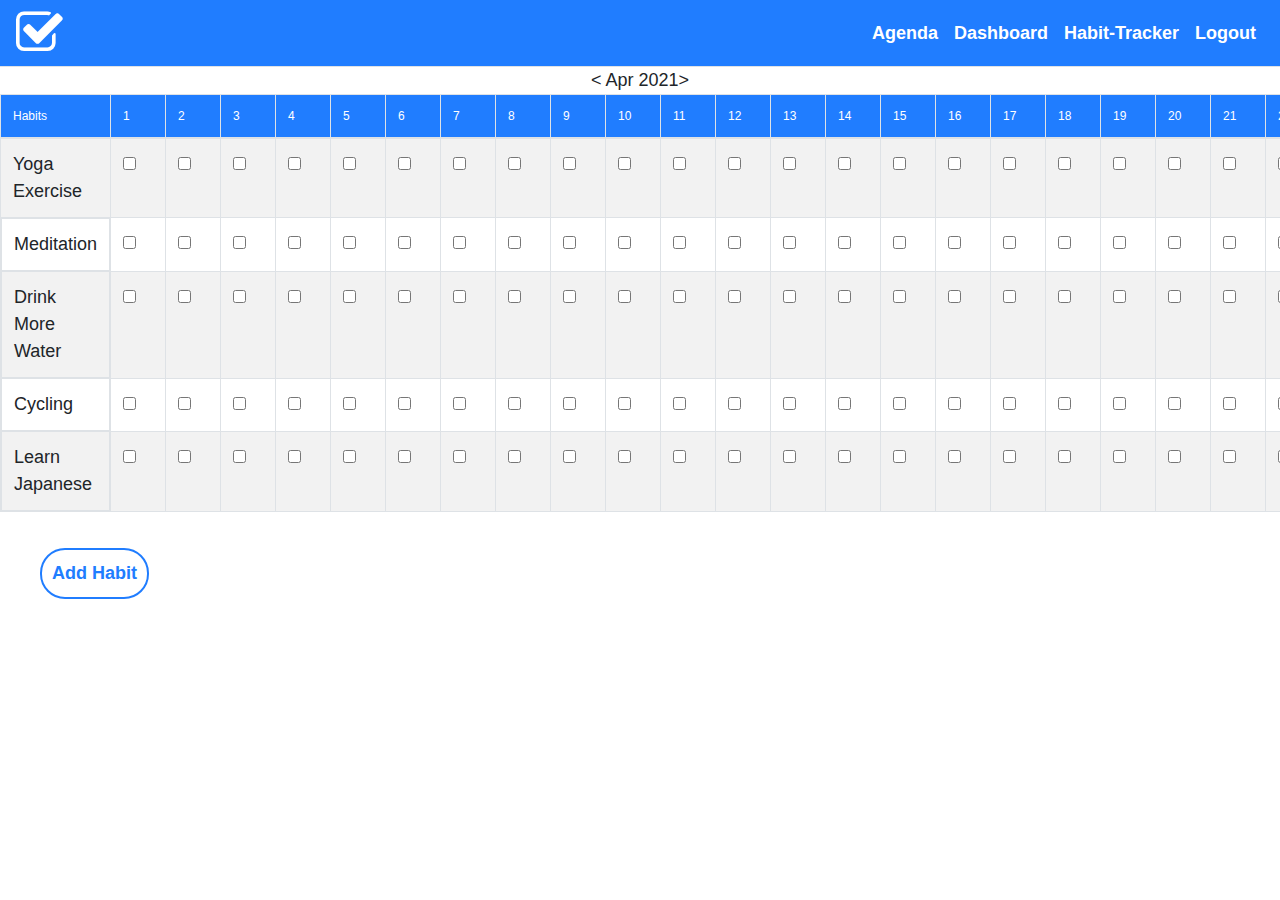
==== habit-tracker.html @ e20bf022 "project-updated" ====
<!DOCTYPE html>
<html lang="en">

<head>
  <meta charset="utf-8" />
  <meta name="viewport" content="width=device-width, initial-scale=1" />
  <title>Habit Tracker</title>
  <!-- Bootstrap core CSS--> 
  
  <link href="https://stackpath.bootstrapcdn.com/bootstrap/4.3.1/css/bootstrap.min.css" rel="stylesheet">
  <script src="https://ajax.googleapis.com/ajax/libs/jquery/3.5.1/jquery.min.js"></script>
  <script src="https://maxcdn.bootstrapcdn.com/bootstrap/3.4.1/js/bootstrap.min.js"></script>
  <link href="bootstrap/css/bootstrap.min.css" rel="stylesheet">
  
  <!-- Bootstrap core JavaScript -->
  <script src="jquery/jquery.min.js"></script>
  <scrip src="bootstrap/js/bootstrap.bundle.js"></scrip>
  <!--Button icons-->
  <link rel="stylesheet" href="https://cdnjs.cloudflare.com/ajax/libs/font-awesome/4.7.0/css/font-awesome.min.css">
  <link href="vendor/bootstrap/css/bootstrap.min.css" rel=" stylesheet">
  <link href="bootstrap/css/bootstrap.min.css" rel="stylesheet">
  <script src="bootstrap/js/bootstrap.min.js"></script>
  <script src="jquery/jquery.min.js"></script>
  <link href="custom.css" rel="stylesheet">
  <link href="graph.css" rel="stylesheet">

</head>

<body class="habit-tracker">

  <!-- Nav -->
  <div id="page-content-wrapper blue-background">
    <nav class="navbar navbar-expand-lg navbar-light bg-light border-bottom"><i class="fa fa-check-square-o"
        aria-hidden="true" style="font-size: 50px;color:#fff"></i>
      <button class="navbar-toggler" type="button" data-toggle="collapse" data-target="#navbarSupportedContent"
        aria-controls="navbarSupportedContent" aria-expanded="false" aria-label="Toggle navigation">
        <span class="navbar-toggler-icon"></span>
      </button>
      <div class="collapse navbar-collapse" id="navbarSupportedContent">
        <ul class="navbar-nav ml-auto mt-2 mt-lg-0">
          <li class="nav-item">
            <a class="nav-link" href="agenda.html" style="color: #fff !important;">Agenda</a>
          </li>
          <li class="nav-item">
            <a class="nav-link" href="dashboard.html" style="color: #fff !important;">Dashboard</a>
          </li>
          <li class="nav-item">
            <a class="nav-link" href="habit-tracker.html" style="color: #fff !important;">Habit-Tracker</a>
          </li>
          <li class="nav-item">
            <a class="nav-link" href="index.html" style="color: #fff !important;">Logout</a>
          </li>
        </ul>
      </div>
    </nav>
  </div>
  <!--Page content-->
  <div class="container-fluid" style="padding: 0px;">
    <div class="container-wrap">
      <div class="row">
        <div class="col-sm-12 text-align-center">
          < Apr 2021>
        </div>
      </div>
      <div class="row">
        <div class="col-sm-12">
          <table class="table bs-table table-striped table-bordered">
            <thead>
              <tr>
                <th>Habits</th>
                <th class="days">1</th>
                <th class="days">2</th>
                <th class="days">3</th>
                <th class="days">4</th>
                <th class="days">5</th>
                <th class="days">6</th>
                <th class="days">7</th>
                <th class="days">8</th>
                <th class="days">9</th>
                <th class="days">10</th>
                <th class="days">11</th>
                <th class="days">12</th>
                <th class="days">13</th>
                <th class="days">14</th>
                <th class="days">15</th>
                <th class="days">16</th>
                <th class="days">17</th>
                <th class="days">18</th>
                <th class="days">19</th>
                <th class="days">20</th>
                <th class="days">21</th>
                <th class="days">22</th>
                <th class="days">23</th>
                <th class="days">24</th>
                <th class="days">25</th>
                <th class="days">26</th>
                <th class="days">27</th>
                <th class="days">28</th>
                <th class="days">29</th>
                <th class="days">30</th>
                <th class="days">31</th>
                <th rowspan="2" class="ant-table-cell highlight-th goal">Goal</th>
                <th rowspan="2" class="ant-table-cell highlight-th goal">Acheived</th>
              </tr>
            </thead>
            <tbody>

              <td class="text-left cursor" id="habit-title">Yoga Exercise</td>
              <td>
                <div class="form-check form-check-inline">
                  <input class="form-check-input" type="checkbox" id="inlineCheckbox1" name="achivements-row1"value="option1">
              </td>
              <td>
                <div class="form-check form-check-inline">
                  <input class="form-check-input" type="checkbox" id="inlineCheckbox1" name="achivements-row1"value="option1">
               </td>
              <td>
                <div class="form-check form-check-inline">
                  <input class="form-check-input" type="checkbox" id="inlineCheckbox1" name="achivements-row1" value="option1">
              </td>
              <td>
                <div class="form-check form-check-inline">
                  <input class="form-check-input" type="checkbox" id="inlineCheckbox1" name="achivements-row1" value="option1">
               </td>
              <td>
                <div class="form-check form-check-inline">
                  <input class="form-check-input" type="checkbox" id="inlineCheckbox1" name="achivements-row1" value="option1">
              </td>
              <td>
                <div class="form-check form-check-inline">
                  <input class="form-check-input" type="checkbox" id="inlineCheckbox1" name="achivements-row1" value="option1">
               </td>
              <td>
                <div class="form-check form-check-inline">
                  <input class="form-check-input" type="checkbox" id="inlineCheckbox1" name="achivements-row1" value="option1">
              </td>
              <td>
                <div class="form-check form-check-inline">
                  <input class="form-check-input" type="checkbox" id="inlineCheckbox1" name="achivements-row1" value="option1">
              </td>
              <td>
                <div class="form-check form-check-inline">
                  <input class="form-check-input" type="checkbox" id="inlineCheckbox1" name="achivements-row1" value="option1">
              </td>
              <td>
                <div class="form-check form-check-inline">
                  <input class="form-check-input" type="checkbox" id="inlineCheckbox1" name="achivements-row1" value="option1">
              </td>
              <td>
                <div class="form-check form-check-inline">
                  <input class="form-check-input" type="checkbox" id="inlineCheckbox1" name="achivements-row1" value="option1">
              </td>
              <td>
                <div class="form-check form-check-inline">
                  <input class="form-check-input" type="checkbox" id="inlineCheckbox1" name="achivements-row1" value="option1">
              </td>
              <td>
                <div class="form-check form-check-inline">
                  <input class="form-check-input" type="checkbox" id="inlineCheckbox1" name="achivements-row1" value="option1">
              </td>
              <td>
                <div class="form-check form-check-inline">
                  <input class="form-check-input" type="checkbox" id="inlineCheckbox1" name="achivements-row1" value="option1">
               </td>
              <td>
                <div class="form-check form-check-inline">
                  <input class="form-check-input" type="checkbox" id="inlineCheckbox1" name="achivements-row1" value="option1">
              </td>
              <td>
                <div class="form-check form-check-inline">
                  <input class="form-check-input" type="checkbox" id="inlineCheckbox1" name="achivements-row1" value="option1">
               </td>
              <td>
                <div class="form-check form-check-inline">
                  <input class="form-check-input" type="checkbox" id="inlineCheckbox1" name="achivements-row1" value="option1">
                </td>
              <td>
                <div class="form-check form-check-inline">
                  <input class="form-check-input" type="checkbox" id="inlineCheckbox1" name="achivements-row1" value="option1">
               </td>
              <td>
                <div class="form-check form-check-inline">
                  <input class="form-check-input" type="checkbox" id="inlineCheckbox1" name="achivements-row1" value="option1">
               </td>
              <td>
                <div class="form-check form-check-inline">
                  <input class="form-check-input" type="checkbox" id="inlineCheckbox1" name="achivements-row1" value="option1">
                </td>
              <td>
                <div class="form-check form-check-inline">
                  <input class="form-check-input" type="checkbox" id="inlineCheckbox1" name="achivements-row1" value="option1">
                </td>
              <td>
                <div class="form-check form-check-inline">
                  <input class="form-check-input" type="checkbox" id="inlineCheckbox1" name="achivements-row1" value="option1">
                </td>
              <td>
                <div class="form-check form-check-inline">
                  <input class="form-check-input" type="checkbox" id="inlineCheckbox1" name="achivements-row1" value="option1">
               </td>
              <td>
                <div class="form-check form-check-inline">
                  <input class="form-check-input" type="checkbox" id="inlineCheckbox1" name="achivements-row1" value="option1">
                </td>
              <td>
                <div class="form-check form-check-inline">
                  <input class="form-check-input" type="checkbox" id="inlineCheckbox1" name="achivements-row1" value="option1">
               </td>
              <td>
                <div class="form-check form-check-inline">
                  <input class="form-check-input" type="checkbox" id="inlineCheckbox1" name="achivements-row1" value="option1">
                </td>
              <td>
                <div class="form-check form-check-inline">
                  <input class="form-check-input" type="checkbox" id="inlineCheckbox1" name="achivements-row1" value="option1">
                </td>
              <td>
                <div class="form-check form-check-inline">
                  <input class="form-check-input" type="checkbox" id="inlineCheckbox1" name="achivements-row1" value="option1">
                </td>
              <td>
                <div class="form-check form-check-inline">
                  <input class="form-check-input" type="checkbox" id="inlineCheckbox1" name="achivements-row1" value="option1">
                </td>
              <td>
                <div class="form-check form-check-inline">
                  <input class="form-check-input" type="checkbox" id="inlineCheckbox1" name="achivements-row1" value="option1">
                </td>
              <td>
                <div class="form-check form-check-inline">
                  <input class="form-check-input" type="checkbox" id="inlineCheckbox1" name="achivements-row1" value="option1">
               </td>
              <td>10</td>
              <td>

                <div id="result"> <span id="selected">0</span></div>

              </td>

              </tr>
              <tr>
                <td class="text-left text-wrap">Meditation</td>
                <td>
                   <div class="form-check form-check-inline">
                    <input class="form-check-input" type="checkbox" id="inlineCheckbox1" value="option1">
                 </td>
                <td>
                  <div class="form-check form-check-inline">
                    <input class="form-check-input" type="checkbox" id="inlineCheckbox1" value="option1">
                    </td>
                <td>
                  <div class="form-check form-check-inline">
                    <input class="form-check-input" type="checkbox" id="inlineCheckbox1" value="option1">
                    </td>
                <td>
                  <div class="form-check form-check-inline">
                    <input class="form-check-input" type="checkbox" id="inlineCheckbox1" value="option1">
                    </td>
                <td>
                  <div class="form-check form-check-inline">
                    <input class="form-check-input" type="checkbox" id="inlineCheckbox1" value="option1">
                    </td>
                <td>
                  <div class="form-check form-check-inline">
                    <input class="form-check-input" type="checkbox" id="inlineCheckbox1" value="option1">
                    </td>
                <td>
                  <div class="form-check form-check-inline">
                    <input class="form-check-input" type="checkbox" id="inlineCheckbox1" value="option1">
                    </td>
                <td>
                  <div class="form-check form-check-inline">
                    <input class="form-check-input" type="checkbox" id="inlineCheckbox1" value="option1">
                    </td>
                <td>
                  <div class="form-check form-check-inline">
                    <input class="form-check-input" type="checkbox" id="inlineCheckbox1" value="option1">
                    </td>
                <td>
                  <div class="form-check form-check-inline">
                    <input class="form-check-input" type="checkbox" id="inlineCheckbox1" value="option1">
                    </td>
                <td>
                  <div class="form-check form-check-inline">
                    <input class="form-check-input" type="checkbox" id="inlineCheckbox1" value="option1">
                    </td>
                <td>
                  <div class="form-check form-check-inline">
                    <input class="form-check-input" type="checkbox" id="inlineCheckbox1" value="option1">
                    </td>
                <td>
                  <div class="form-check form-check-inline">
                    <input class="form-check-input" type="checkbox" id="inlineCheckbox1" value="option1">
                    </td>
                <td>
                  <div class="form-check form-check-inline">
                    <input class="form-check-input" type="checkbox" id="inlineCheckbox1" value="option1">
                    </td>
                <td>
                  <div class="form-check form-check-inline">
                    <input class="form-check-input" type="checkbox" id="inlineCheckbox1" value="option1">
                    </td>
                <td>
                  <div class="form-check form-check-inline">
                    <input class="form-check-input" type="checkbox" id="inlineCheckbox1" value="option1">
                    </td>
                <td>
                  <div class="form-check form-check-inline">
                    <input class="form-check-input" type="checkbox" id="inlineCheckbox1" value="option1">
                    </td>
                <td>
                  <div class="form-check form-check-inline">
                    <input class="form-check-input" type="checkbox" id="inlineCheckbox1" value="option1">
                    </td>
                <td>
                  <div class="form-check form-check-inline">
                    <input class="form-check-input" type="checkbox" id="inlineCheckbox1" value="option1">
                    </td>
                <td>
                  <div class="form-check form-check-inline">
                    <input class="form-check-input" type="checkbox" id="inlineCheckbox1" value="option1">
                    </td>
                <td>
                  <div class="form-check form-check-inline">
                    <input class="form-check-input" type="checkbox" id="inlineCheckbox1" value="option1">
                    </td>
                <td>
                  <div class="form-check form-check-inline">
                    <input class="form-check-input" type="checkbox" id="inlineCheckbox1" value="option1">
                    </td>
                <td>
                  <div class="form-check form-check-inline">
                    <input class="form-check-input" type="checkbox" id="inlineCheckbox1" value="option1">
                    </td>
                <td>
                  <div class="form-check form-check-inline">
                    <input class="form-check-input" type="checkbox" id="inlineCheckbox1" value="option1">
                    </td>
                <td>
                  <div class="form-check form-check-inline">
                    <input class="form-check-input" type="checkbox" id="inlineCheckbox1" value="option1">
                    </td>
                <td>
                  <div class="form-check form-check-inline">
                    <input class="form-check-input" type="checkbox" id="inlineCheckbox1" value="option1">
                    </td>
                <td>
                  <div class="form-check form-check-inline">
                    <input class="form-check-input" type="checkbox" id="inlineCheckbox1" value="option1">
                    </td>
                <td>
                  <div class="form-check form-check-inline">
                    <input class="form-check-input" type="checkbox" id="inlineCheckbox1" value="option1">
                    </td>
                <td>
                  <div class="form-check form-check-inline">
                    <input class="form-check-input" type="checkbox" id="inlineCheckbox1" value="option1">
                    </td>
                <td>
                  <div class="form-check form-check-inline">
                    <input class="form-check-input" type="checkbox" id="inlineCheckbox1" value="option1">
                 </td>
                <td>
                  <div class="form-check form-check-inline">
                    <input class="form-check-input" type="checkbox" id="inlineCheckbox1" value="option1">
                </td>
                <td>2</td>
                <td>-</td>
              </tr>
              <tr>
                <td class="text-left text-wrap">Drink More Water</td>
                <td>
                  <div class="form-check form-check-inline">
                    <input class="form-check-input" type="checkbox" id="inlineCheckbox1" value="option1">
                    </td>
                <td>
                  <div class="form-check form-check-inline">
                    <input class="form-check-input" type="checkbox" id="inlineCheckbox1" value="option1">
                    </td>
                <td>
                  <div class="form-check form-check-inline">
                    <input class="form-check-input" type="checkbox" id="inlineCheckbox1" value="option1">
                    </td>
                <td>
                  <div class="form-check form-check-inline">
                    <input class="form-check-input" type="checkbox" id="inlineCheckbox1" value="option1">
                    </td>
                <td>
                  <div class="form-check form-check-inline">
                    <input class="form-check-input" type="checkbox" id="inlineCheckbox1" value="option1">
                    </td>
                <td>
                  <div class="form-check form-check-inline">
                    <input class="form-check-input" type="checkbox" id="inlineCheckbox1" value="option1">
                    </td>
                <td>
                  <div class="form-check form-check-inline">
                    <input class="form-check-input" type="checkbox" id="inlineCheckbox1" value="option1">
                    </td>
                <td>
                  <div class="form-check form-check-inline">
                    <input class="form-check-input" type="checkbox" id="inlineCheckbox1" value="option1">
                    </td>
                <td>
                  <div class="form-check form-check-inline">
                    <input class="form-check-input" type="checkbox" id="inlineCheckbox1" value="option1">
                    </td>
                <td>
                  <div class="form-check form-check-inline">
                    <input class="form-check-input" type="checkbox" id="inlineCheckbox1" value="option1">
                    </td>
                <td>
                  <div class="form-check form-check-inline">
                    <input class="form-check-input" type="checkbox" id="inlineCheckbox1" value="option1">
                    </td>
                <td>
                  <div class="form-check form-check-inline">
                    <input class="form-check-input" type="checkbox" id="inlineCheckbox1" value="option1">
                    </td>
                <td>
                  <div class="form-check form-check-inline">
                    <input class="form-check-input" type="checkbox" id="inlineCheckbox1" value="option1">
                    </td>
                <td>
                  <div class="form-check form-check-inline">
                    <input class="form-check-input" type="checkbox" id="inlineCheckbox1" value="option1">
                    </td>
                <td>
                  <div class="form-check form-check-inline">
                    <input class="form-check-input" type="checkbox" id="inlineCheckbox1" value="option1">
                    </td>
                <td>
                  <div class="form-check form-check-inline">
                    <input class="form-check-input" type="checkbox" id="inlineCheckbox1" value="option1">
                    </td>
                <td>
                  <div class="form-check form-check-inline">
                    <input class="form-check-input" type="checkbox" id="inlineCheckbox1" value="option1">
                    </td>
                <td>
                  <div class="form-check form-check-inline">
                    <input class="form-check-input" type="checkbox" id="inlineCheckbox1" value="option1">
                    </td>
                <td>
                  <div class="form-check form-check-inline">
                    <input class="form-check-input" type="checkbox" id="inlineCheckbox1" value="option1">
                    </td>
                <td>
                  <div class="form-check form-check-inline">
                    <input class="form-check-input" type="checkbox" id="inlineCheckbox1" value="option1">
                    </td>
                <td>
                  <div class="form-check form-check-inline">
                    <input class="form-check-input" type="checkbox" id="inlineCheckbox1" value="option1">
                    </td>
                <td>
                  <div class="form-check form-check-inline">
                    <input class="form-check-input" type="checkbox" id="inlineCheckbox1" value="option1">
                    </td>
                <td>
                  <div class="form-check form-check-inline">
                    <input class="form-check-input" type="checkbox" id="inlineCheckbox1" value="option1">
                    </td>
                <td>
                  <div class="form-check form-check-inline">
                    <input class="form-check-input" type="checkbox" id="inlineCheckbox1" value="option1">
                    </td>
                <td>
                  <div class="form-check form-check-inline">
                    <input class="form-check-input" type="checkbox" id="inlineCheckbox1" value="option1">
                    </td>
                <td>
                  <div class="form-check form-check-inline">
                    <input class="form-check-input" type="checkbox" id="inlineCheckbox1" value="option1">
                    </td>
                <td>
                  <div class="form-check form-check-inline">
                    <input class="form-check-input" type="checkbox" id="inlineCheckbox1" value="option1">
                    </td>
                <td>
                  <div class="form-check form-check-inline">
                    <input class="form-check-input" type="checkbox" id="inlineCheckbox1" value="option1">
                    </td>
                <td>
                  <div class="form-check form-check-inline">
                    <input class="form-check-input" type="checkbox" id="inlineCheckbox1" value="option1">
                    </td>
                <td>
                  <div class="form-check form-check-inline">
                    <input class="form-check-input" type="checkbox" id="inlineCheckbox1" value="option1">
                    </td>
                <td>
                  <div class="form-check form-check-inline">
                    <input class="form-check-input" type="checkbox" id="inlineCheckbox1" value="option1">
                    </td>
                <td>-</td>
                <td>-</td>
              </tr>
              <tr>
                <td class="text-left text-wrap">Cycling</td>
                <td>
                  <div class="form-check form-check-inline">
                    <input class="form-check-input" type="checkbox" id="inlineCheckbox1" value="option1">
                    </td>
                <td>
                  <div class="form-check form-check-inline">
                    <input class="form-check-input" type="checkbox" id="inlineCheckbox1" value="option1">
                    </td>
                <td>
                  <div class="form-check form-check-inline">
                    <input class="form-check-input" type="checkbox" id="inlineCheckbox1" value="option1">
                    </td>
                <td>
                  <div class="form-check form-check-inline">
                    <input class="form-check-input" type="checkbox" id="inlineCheckbox1" value="option1">
                    </td>
                <td>
                  <div class="form-check form-check-inline">
                    <input class="form-check-input" type="checkbox" id="inlineCheckbox1" value="option1">
                    </td>
                <td>
                  <div class="form-check form-check-inline">
                    <input class="form-check-input" type="checkbox" id="inlineCheckbox1" value="option1">
                    </td>
                <td>
                  <div class="form-check form-check-inline">
                    <input class="form-check-input" type="checkbox" id="inlineCheckbox1" value="option1">
                    </td>
                <td>
                  <div class="form-check form-check-inline">
                    <input class="form-check-input" type="checkbox" id="inlineCheckbox1" value="option1">
                    </td>
                <td>
                  <div class="form-check form-check-inline">
                    <input class="form-check-input" type="checkbox" id="inlineCheckbox1" value="option1">
                    </td>
                <td>
                  <div class="form-check form-check-inline">
                    <input class="form-check-input" type="checkbox" id="inlineCheckbox1" value="option1">
                    </td>
                <td>
                  <div class="form-check form-check-inline">
                    <input class="form-check-input" type="checkbox" id="inlineCheckbox1" value="option1">
                    </td>
                <td>
                  <div class="form-check form-check-inline">
                    <input class="form-check-input" type="checkbox" id="inlineCheckbox1" value="option1">
                    </td>
                <td>
                  <div class="form-check form-check-inline">
                    <input class="form-check-input" type="checkbox" id="inlineCheckbox1" value="option1">
                    </td>
                <td>
                  <div class="form-check form-check-inline">
                    <input class="form-check-input" type="checkbox" id="inlineCheckbox1" value="option1">
                    </td>
                <td>
                  <div class="form-check form-check-inline">
                    <input class="form-check-input" type="checkbox" id="inlineCheckbox1" value="option1">
                    </td>
                <td>
                  <div class="form-check form-check-inline">
                    <input class="form-check-input" type="checkbox" id="inlineCheckbox1" value="option1">
                    </td>
                <td>
                  <div class="form-check form-check-inline">
                    <input class="form-check-input" type="checkbox" id="inlineCheckbox1" value="option1">
                    </td>
                <td>
                  <div class="form-check form-check-inline">
                    <input class="form-check-input" type="checkbox" id="inlineCheckbox1" value="option1">
                    </td>
                <td>
                  <div class="form-check form-check-inline">
                    <input class="form-check-input" type="checkbox" id="inlineCheckbox1" value="option1">
                    </td>
                <td>
                  <div class="form-check form-check-inline">
                    <input class="form-check-input" type="checkbox" id="inlineCheckbox1" value="option1">
                    </td>
                <td>
                  <div class="form-check form-check-inline">
                    <input class="form-check-input" type="checkbox" id="inlineCheckbox1" value="option1">
                    </td>
                <td>
                  <div class="form-check form-check-inline">
                    <input class="form-check-input" type="checkbox" id="inlineCheckbox1" value="option1">
                    </td>
                <td>
                  <div class="form-check form-check-inline">
                    <input class="form-check-input" type="checkbox" id="inlineCheckbox1" value="option1">
                    </td>
                <td>
                  <div class="form-check form-check-inline">
                    <input class="form-check-input" type="checkbox" id="inlineCheckbox1" value="option1">
                    </td>
                <td>
                  <div class="form-check form-check-inline">
                    <input class="form-check-input" type="checkbox" id="inlineCheckbox1" value="option1">
                    </td>
                <td>
                  <div class="form-check form-check-inline">
                    <input class="form-check-input" type="checkbox" id="inlineCheckbox1" value="option1">
                    </td>
                <td>
                  <div class="form-check form-check-inline">
                    <input class="form-check-input" type="checkbox" id="inlineCheckbox1" value="option1">
                    </td>
                <td>
                  <div class="form-check form-check-inline">
                    <input class="form-check-input" type="checkbox" id="inlineCheckbox1" value="option1">
                    </td>
                <td>
                  <div class="form-check form-check-inline">
                    <input class="form-check-input" type="checkbox" id="inlineCheckbox1" value="option1">
                    </td>
                <td>
                  <div class="form-check form-check-inline">
                    <input class="form-check-input" type="checkbox" id="inlineCheckbox1" value="option1">
                    </td>
                <td>
                  <div class="form-check form-check-inline">
                    <input class="form-check-input" type="checkbox" id="inlineCheckbox1" value="option1">
                    </td>
                <td>-</td>
                <td>-</td>
              </tr>
              <tr>
                <td class="text-left text-wrap">Learn Japanese</td>
                <td>
                  <div class="form-check form-check-inline">
                    <input class="form-check-input" type="checkbox" id="inlineCheckbox1" value="option1">
                    </td>
                <td>
                  <div class="form-check form-check-inline">
                    <input class="form-check-input" type="checkbox" id="inlineCheckbox1" value="option1">
                    </td>
                <td>
                  <div class="form-check form-check-inline">
                    <input class="form-check-input" type="checkbox" id="inlineCheckbox1" value="option1">
                    </td>
                <td>
                  <div class="form-check form-check-inline">
                    <input class="form-check-input" type="checkbox" id="inlineCheckbox1" value="option1">
                    </td>
                <td>
                  <div class="form-check form-check-inline">
                    <input class="form-check-input" type="checkbox" id="inlineCheckbox1" value="option1">
                    </td>
                <td>
                  <div class="form-check form-check-inline">
                    <input class="form-check-input" type="checkbox" id="inlineCheckbox1" value="option1">
                    </td>
                <td>
                  <div class="form-check form-check-inline">
                    <input class="form-check-input" type="checkbox" id="inlineCheckbox1" value="option1">
                    </td>
                <td>
                  <div class="form-check form-check-inline">
                    <input class="form-check-input" type="checkbox" id="inlineCheckbox1" value="option1">
                    </td>
                <td>
                  <div class="form-check form-check-inline">
                    <input class="form-check-input" type="checkbox" id="inlineCheckbox1" value="option1">
                    </td>
                <td>
                  <div class="form-check form-check-inline">
                    <input class="form-check-input" type="checkbox" id="inlineCheckbox1" value="option1">
                    </td>
                <td>
                  <div class="form-check form-check-inline">
                    <input class="form-check-input" type="checkbox" id="inlineCheckbox1" value="option1">
                    </td>
                <td>
                  <div class="form-check form-check-inline">
                    <input class="form-check-input" type="checkbox" id="inlineCheckbox1" value="option1">
                    </td>
                <td>
                  <div class="form-check form-check-inline">
                    <input class="form-check-input" type="checkbox" id="inlineCheckbox1" value="option1">
                    </td>
                <td>
                  <div class="form-check form-check-inline">
                    <input class="form-check-input" type="checkbox" id="inlineCheckbox1" value="option1">
                    </td>
                <td>
                  <div class="form-check form-check-inline">
                    <input class="form-check-input" type="checkbox" id="inlineCheckbox1" value="option1">
                    </td>
                <td>
                  <div class="form-check form-check-inline">
                    <input class="form-check-input" type="checkbox" id="inlineCheckbox1" value="option1">
                    </td>
                <td>
                  <div class="form-check form-check-inline">
                    <input class="form-check-input" type="checkbox" id="inlineCheckbox1" value="option1">
                    </td>
                <td>
                  <div class="form-check form-check-inline">
                    <input class="form-check-input" type="checkbox" id="inlineCheckbox1" value="option1">
                    </td>
                <td>
                  <div class="form-check form-check-inline">
                    <input class="form-check-input" type="checkbox" id="inlineCheckbox1" value="option1">
                    </td>
                <td>
                  <div class="form-check form-check-inline">
                    <input class="form-check-input" type="checkbox" id="inlineCheckbox1" value="option1">
                    </td>
                <td>
                  <div class="form-check form-check-inline">
                    <input class="form-check-input" type="checkbox" id="inlineCheckbox1" value="option1">
                    </td>
                <td>
                  <div class="form-check form-check-inline">
                    <input class="form-check-input" type="checkbox" id="inlineCheckbox1" value="option1">
                    </td>
                <td>
                  <div class="form-check form-check-inline">
                    <input class="form-check-input" type="checkbox" id="inlineCheckbox1" value="option1">
                    </td>
                <td>
                  <div class="form-check form-check-inline">
                    <input class="form-check-input" type="checkbox" id="inlineCheckbox1" value="option1">
                    </td>
                <td>
                  <div class="form-check form-check-inline">
                    <input class="form-check-input" type="checkbox" id="inlineCheckbox1" value="option1">
                    </td>
                <td>
                  <div class="form-check form-check-inline">
                    <input class="form-check-input" type="checkbox" id="inlineCheckbox1" value="option1">
                    </td>
                <td>
                  <div class="form-check form-check-inline">
                    <input class="form-check-input" type="checkbox" id="inlineCheckbox1" value="option1">
                    </td>
                <td>
                  <div class="form-check form-check-inline">
                    <input class="form-check-input" type="checkbox" id="inlineCheckbox1" value="option1">
                    </td>
                <td>
                  <div class="form-check form-check-inline">
                    <input class="form-check-input" type="checkbox" id="inlineCheckbox1" value="option1">
                    </td>
                <td>
                  <div class="form-check form-check-inline">
                    <input class="form-check-input" type="checkbox" id="inlineCheckbox1" value="option1">
                    </td>
                <td>
                  <div class="form-check form-check-inline">
                    <input class="form-check-input" type="checkbox" id="inlineCheckbox1" value="option1">
                    </td>
                <td>-</td>
                <td>-</td>
              </tr>


            </tbody>
          </table>
        </div>
      </div>
    </div>
  </div>
  <div class="container-fluid" style="padding: 0px;">
    <div class="container-wrap pt-20" style="margin-left: 40px;">
      <div class="row">
        <div class="col-sm-12">
          <button class="add-habit-btn">Add Habit</button>
        </div>
      </div>
    </div>
  </div>

  <!-- Modal dialog box start -->
  <div id="showModal" class="modal fade" tabindex="-1">
      <div class="modal-dialog">
        <div class="modal-content">
          <div class="modal-header">
            <h5 class="modal-title">
              <h2>Jogging</h2>
              <button type="button" class="close" data-dismiss="modal">&times;</button>
           </div>
          <div class="modal-body">
            <div class="goal-track text-align-center">
              6/10 days completed
            </div>
            <p>All men are created equal.Some work harder in preseason -Eric Thomas</p>
          </div>
          <div class="modal-footer">
            <button type="button" data-dismiss="modal" class="ok-btn">Ok</button>
          </div>
      </div>
   </div
    <!-- Modal dialog box end -->


    <script src="vendor/jquery/jquery.min.js"></script>
    <script src="vendor/bootstrap/js/bootstrap.bundle.min.js"></script>
    <script>
      const selectedElm = document.getElementById('selected');

      function showChecked() {
        selectedElm.innerHTML = document.querySelectorAll('input[name=achivements-row1]:checked').length;
      }

      document.querySelectorAll("input[name=achivements-row1]").forEach(i => {
        i.onclick = () => showChecked();
      });

      $("#menu-toggle").click(function (e) {
        e.preventDefault();
        $("#wrapper").toggleClass("toggled");
      });

      $("#habit-title").click(function () {
        $('#showModal').modal('show');
      });
    </script>

</body>
</html>
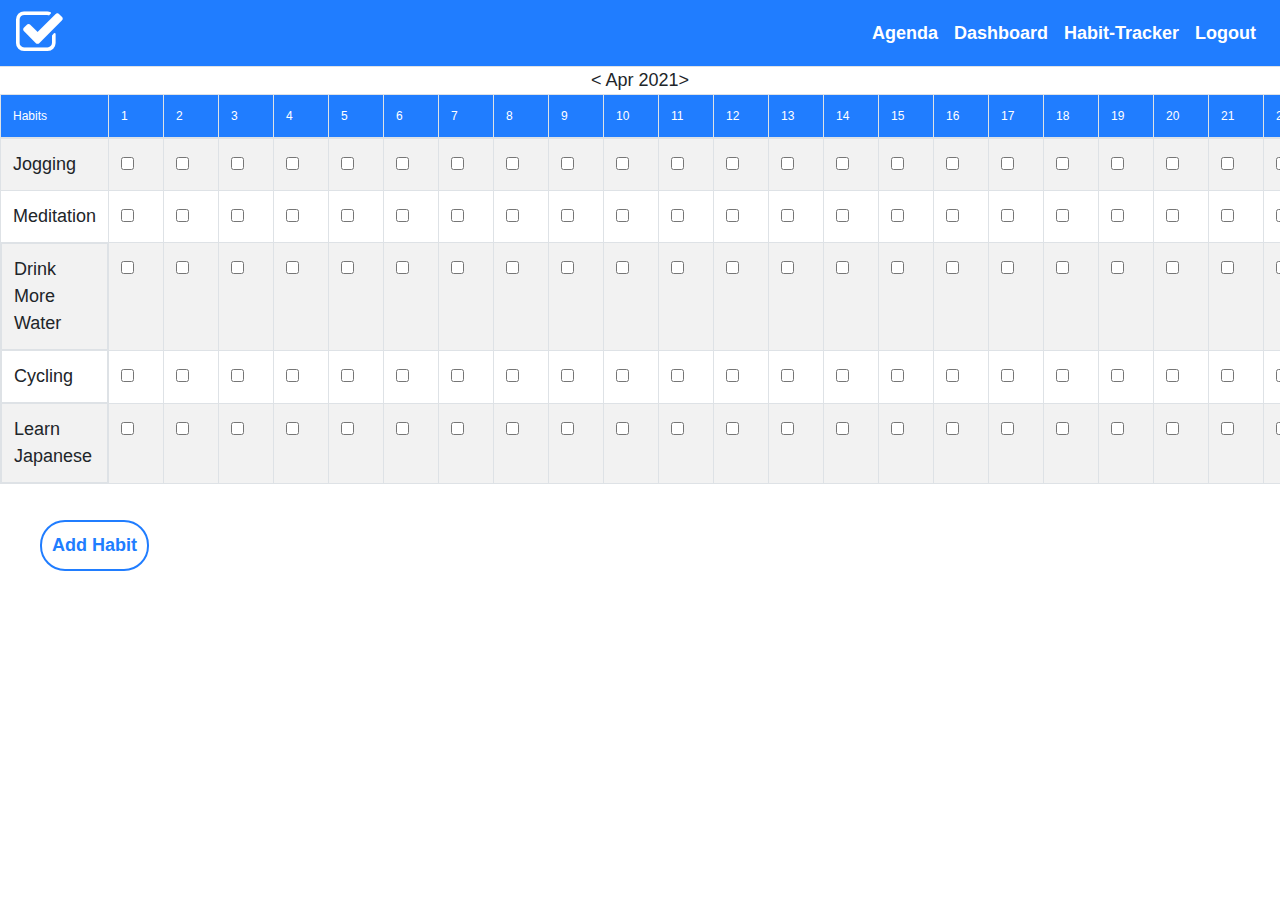
==== commit 55d74abf: "added motivation" ====
--- a/habit-tracker.html
+++ b/habit-tracker.html
@@ -105,7 +105,7 @@
             </thead>
             <tbody>
 
-              <td class="text-left cursor" id="habit-title">Yoga Exercise</td>
+              <td class="text-left cursor" id="habit-title">Jogging</td>
               <td>
                 <div class="form-check form-check-inline">
                   <input class="form-check-input" type="checkbox" id="inlineCheckbox1" name="achivements-row1"value="option1">
@@ -239,7 +239,7 @@
 
               </tr>
               <tr>
-                <td class="text-left text-wrap">Meditation</td>
+                <td class="text-left cursor" id="habit2">Meditation</td>
                 <td>
                    <div class="form-check form-check-inline">
                     <input class="form-check-input" type="checkbox" id="inlineCheckbox1" value="option1">
@@ -772,7 +772,7 @@
     </div>
   </div>
 
-  <!-- Modal dialog box start -->
+  <!-- Modal dialog box start 1-->
   <div id="showModal" class="modal fade" tabindex="-1">
       <div class="modal-dialog">
         <div class="modal-content">
@@ -785,13 +785,35 @@
             <div class="goal-track text-align-center">
               6/10 days completed
             </div>
-            <p>All men are created equal.Some work harder in preseason -Eric Thomas</p>
+            <p>All men are created equal.Some work harder in preseason <br/><i class="blue-text">-Eric Thomas</i></p>
           </div>
           <div class="modal-footer">
             <button type="button" data-dismiss="modal" class="ok-btn">Ok</button>
           </div>
       </div>
-   </div
+    </div>
+  </div>  
+    <!-- Modal dialog box 2-->
+   <div id="habit-title2" class="modal fade" tabindex="-1">
+      <div class="modal-dialog">
+        <div class="modal-content">
+          <div class="modal-header">
+            <h5 class="modal-title">
+              <h2>Meditation</h2>
+              <button type="button" class="close" data-dismiss="modal">&times;</button>
+           </div>
+          <div class="modal-body">
+            <div class="goal-track text-align-center">
+             0/2 days completed
+            </div>
+            <p>When the going gets tough,the tough get going<br/><i class="blue-text">-Joe Kennedy</i></p>
+          </div>
+          <div class="modal-footer">
+            <button type="button" data-dismiss="modal" class="ok-btn">Ok</button>
+          </div>
+      </div>
+    </div>
+  </div> 
     <!-- Modal dialog box end -->
 
 
@@ -816,6 +838,13 @@
       $("#habit-title").click(function () {
         $('#showModal').modal('show');
       });
+      /*Modal dialog box script-2*/
+      
+      $("#habit2").click(function () {
+        $('#showModal').modal('hide');
+        $('#habit-title2').modal('show');
+        
+      });
     </script>
 
 </body>
--- a/custom.css
+++ b/custom.css
@@ -281,4 +281,8 @@
 
 .font-size{
   font-size: 18px !important;
+}
+
+.blue-text{
+  color:#207DFF;
 }